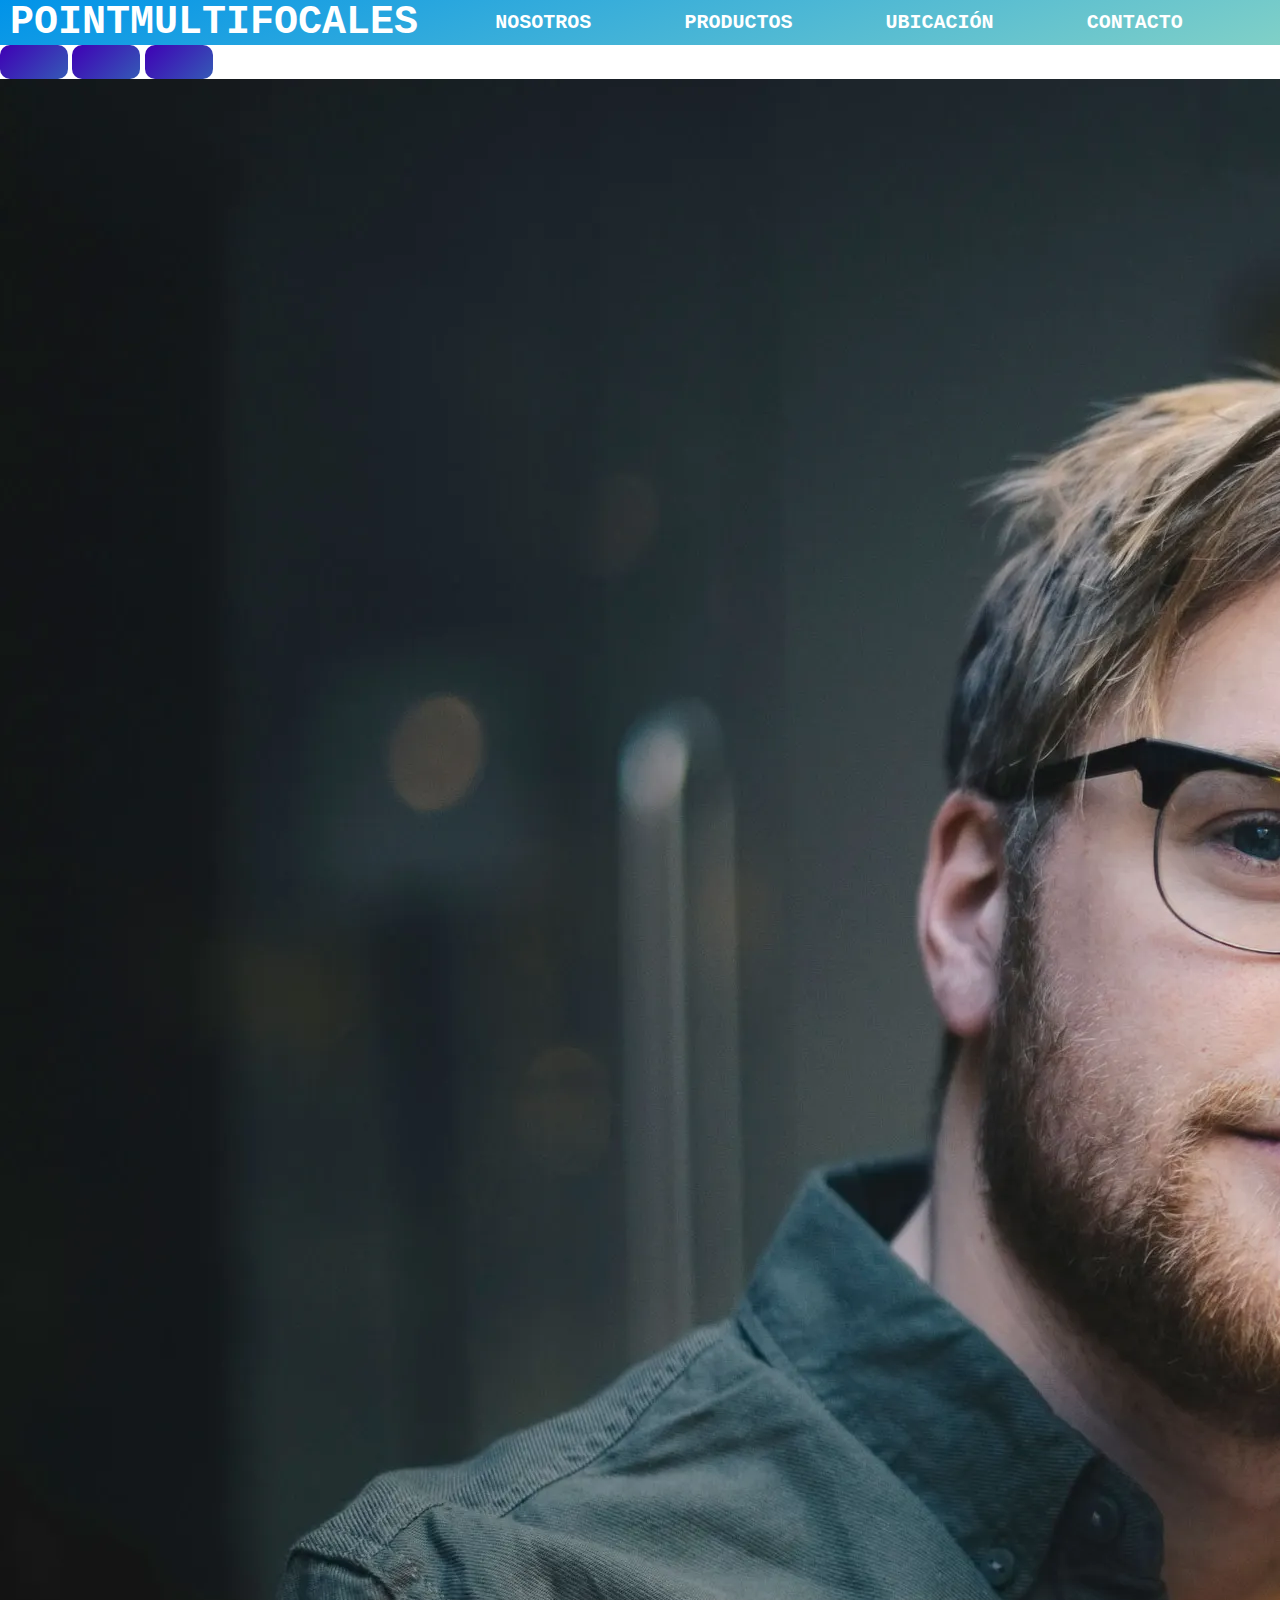
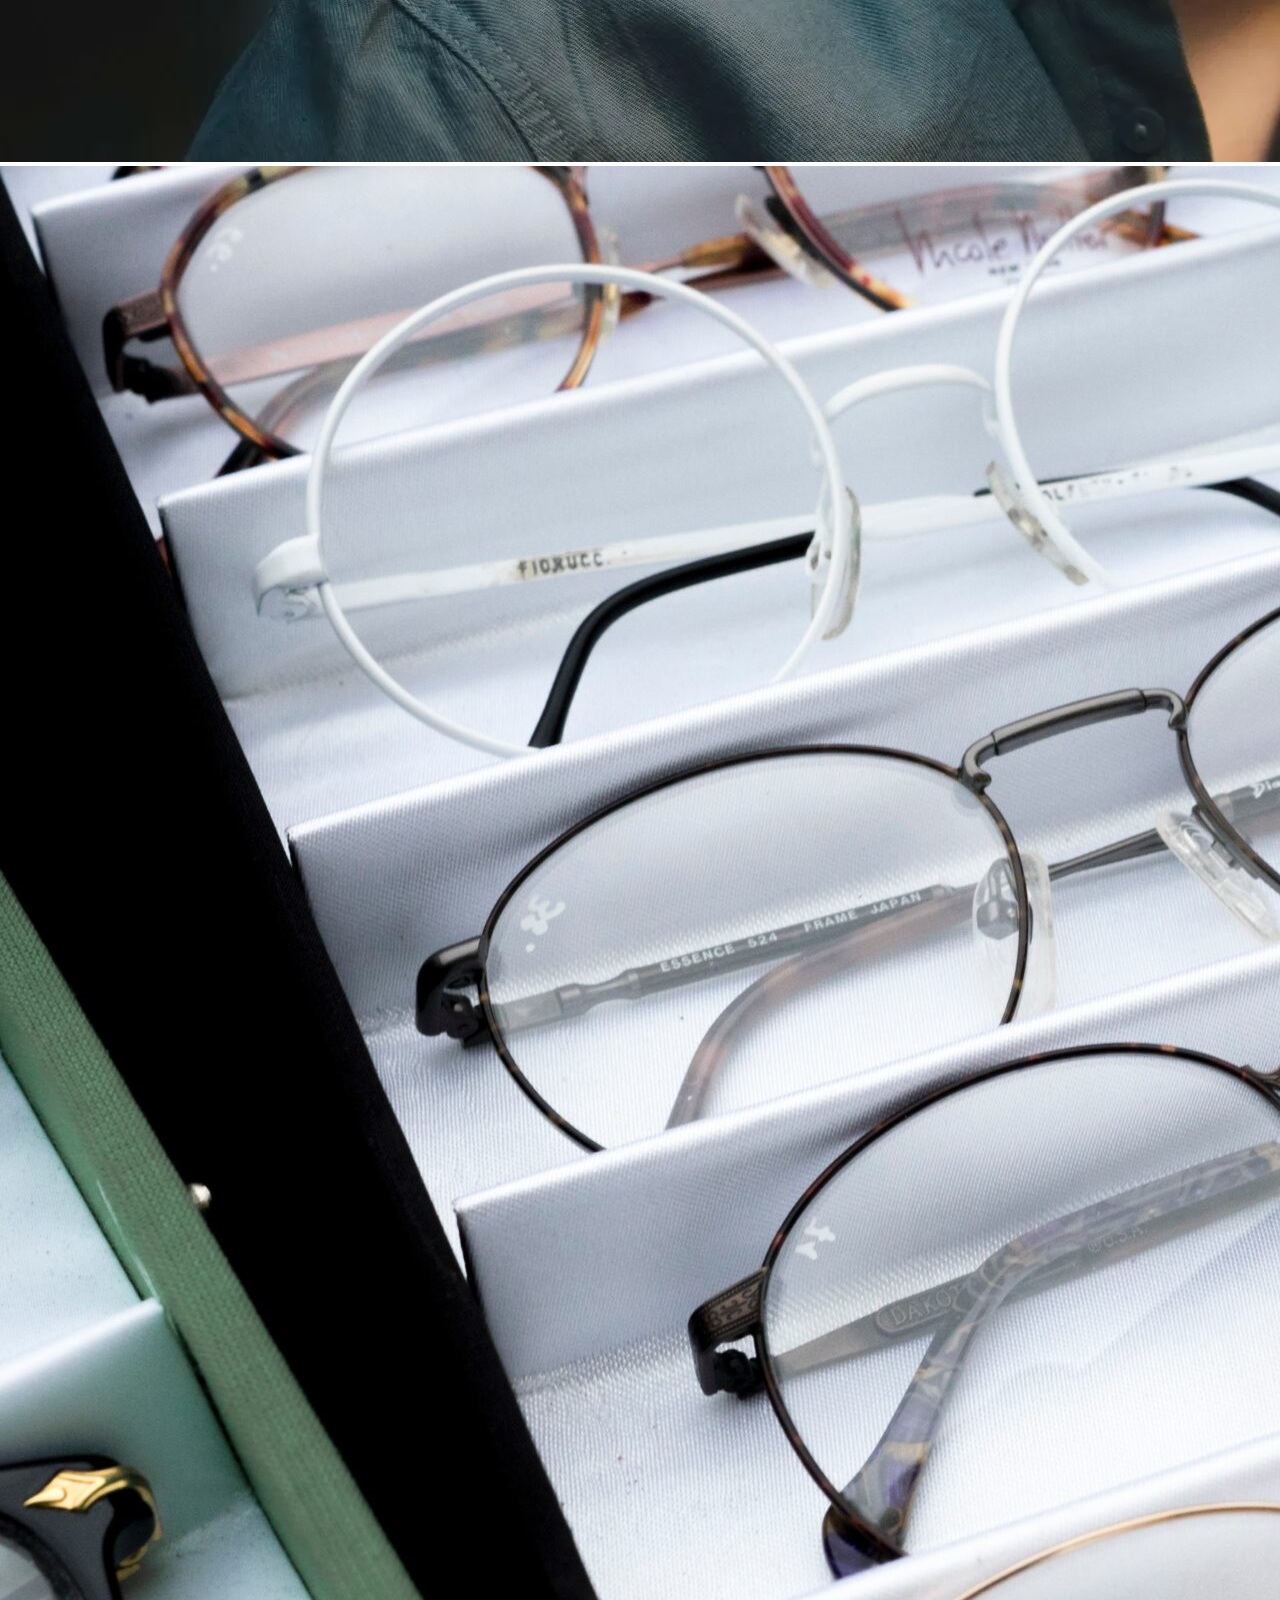
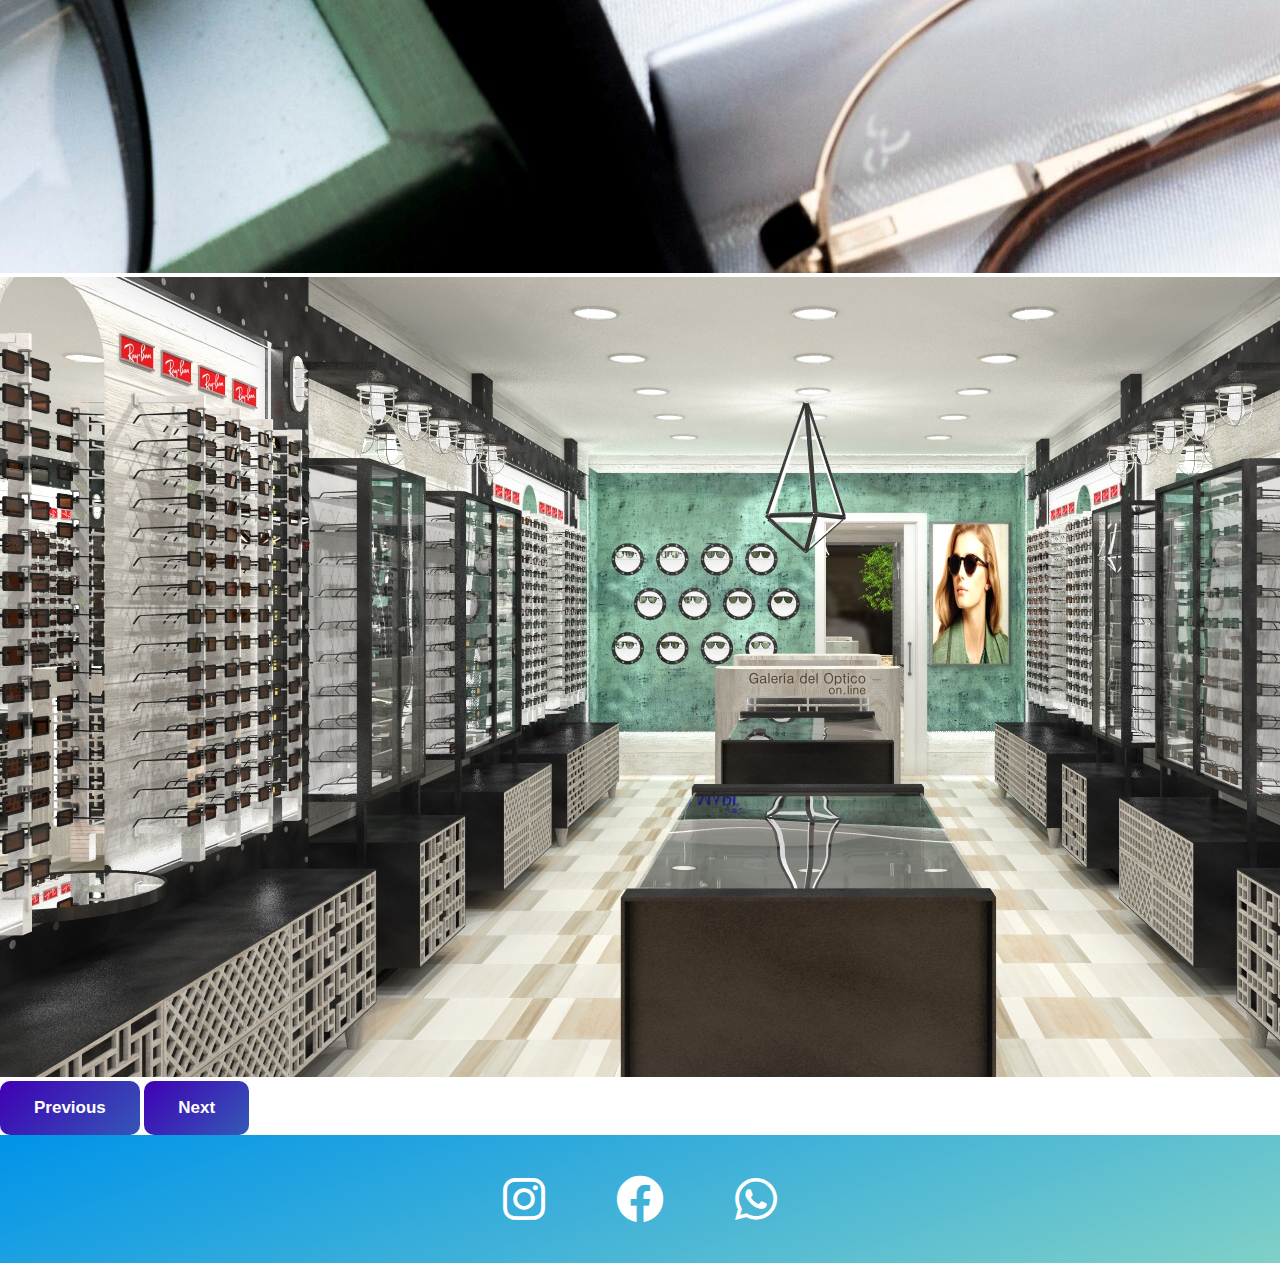
==== index.html @ 850fc4e5 "PointMultifocales.Ignacio Bichara" ====
<!DOCTYPE html>
<html lang="en">
    <head>
        <meta charset="UTF-8">
        <meta http-equiv="X-UA-Compatible" content="IE=edge">
        <meta name="viewport" content="width=device-width, initial-scale=1.0">
        <meta name="description" content="Las lentes multifocales son la mejor solución para la vista con presbicia. Permiten ver nítidamente a distancias lejanas, intermedias y cercanas.">
        <meta name="keywords" content="SALUD,LENTES,ANTEOJOS,PRESBICIA">
        <title>PointMultifocales</title>
        <link rel="icon" href="./imagenes/logo.jpeg" type="image/x-icon">  
        <!-- bootstrap -->
        <link href="https://cdn.jsdelivr.net/npm/bootstrap@5.1.3/dist/css/bootstrap.min.css" rel="stylesheet" integrity="sha384-1BmE4kWBq78iYhFldvKuhfTAU6auU8tT94WrHftjDbrCEXSU1oBoqyl2QvZ6jIW3" crossorigin="anonymous">
        <!--Stylesheet-->
        <link rel="stylesheet" href="./stylesheet/style.css">
        <link rel="stylesheet" href="./stylesheet/estilosNuevos.css">
        <!-- Font awesome -->
        <link
        href="https://cdnjs.cloudflare.com/ajax/libs/font-awesome/6.0.0/css/all.min.css"
        rel="stylesheet"/>
        <link rel="preconnect" href="https://fonts.googleapis.com">
        <link rel="preconnect" href="https://fonts.gstatic.com" crossorigin>
        <link href="https://fonts.googleapis.com/css2?family=Koulen&display=swap" rel="stylesheet">
        <!-- Stylesheet animaciones -->
        <link rel="stylesheet"href="https://cdnjs.cloudflare.com/ajax/libs/animate.css/4.1.1/animate.min.css">
    </head>
    <body>
        <header>
          <div class="titulo">
            <h1>POINTMULTIFOCALES</h1>
          </div>
                <nav class="header__menu">
                    <ul>
                            <li> <a href="secciones/nosotros.html">nosotros</a></li>
                            <li> <a href="secciones/productos.html">productos</a></li>
                            <li> <a href="secciones/ubicacion.html">ubicación</a></li>
                            <li> <a href="secciones/contacto.html">contacto</a></li>
                    </ul>
                </nav>
        </header>
        <main class="home__mainContainer">
            <div id="carouselExampleIndicators" class="carousel slide" data-bs-ride="carousel">
                <div class="carousel-indicators">
                  <button type="button" data-bs-target="#carouselExampleIndicators" data-bs-slide-to="0" class="active" aria-current="true" aria-label="Slide 1"></button>
                  <button type="button" data-bs-target="#carouselExampleIndicators" data-bs-slide-to="1" aria-label="Slide 2"></button>
                  <button type="button" data-bs-target="#carouselExampleIndicators" data-bs-slide-to="2" aria-label="Slide 3"></button>
                </div>
                <div class="carousel-inner">
                  <div class="carousel-item active">
                    <img src="./Imagenes/lentes-755650749.webp" class="d-block w-100" alt="lentes">
                  </div>
                  <div class="carousel-item">
                    <img src="./Imagenes/lentes-convergentes-scaled.jpg" class="d-block w-100" alt="lentes con escala">
                  </div>
                  <div class="carousel-item">
                    <img src="./Imagenes/04-galeria-del-optico-encabezado-04.jpg" class="d-block w-100" alt="optica">
                  </div>
                </div>
                <button class="carousel-control-prev" type="button" data-bs-target="#carouselExampleIndicators" data-bs-slide="prev">
                  <span class="carousel-control-prev-icon" aria-hidden="true"></span>
                  <span class="visually-hidden">Previous</span>
                </button>
                <button class="carousel-control-next" type="button" data-bs-target="#carouselExampleIndicators" data-bs-slide="next">
                  <span class="carousel-control-next-icon" aria-hidden="true"></span>
                  <span class="visually-hidden">Next</span>
                </button>
              </div>
            
        </main>


            <footer>
                <div class="Footer__Contacto">
                  <a href=""><i class="fa-brands fa-instagram"></i></a>
                  <a href=""><i class="fa-brands fa-facebook"></i></a>
                  <a href="" class="logoWp"><i class="fa-brands fa-whatsapp"></i></a>
              </div>
            </footer>
            <script src="https://cdn.jsdelivr.net/npm/bootstrap@5.1.3/dist/js/bootstrap.bundle.min.js" integrity="sha384-ka7Sk0Gln4gmtz2MlQnikT1wXgYsOg+OMhuP+IlRH9sENBO0LRn5q+8nbTov4+1p" crossorigin="anonymous"></script>
    
        </body>

</html>
---- stylesheet/style.css ----
* {
    margin: 0;
    padding: 0;
    box-sizing: border-box;
    font-family: Arial, Helvetica, sans-serif;
    scroll-behavior: smooth;
}



a{
    text-decoration: solid;
    color: white;
    font-family:'Courier New', Courier, monospace;
    font-size: 20px;
}

p{
    text-decoration: solid;

    color: whitesmoke;

}

/* header*/



/* Header Index */


/* media queries header */
@media screen and (max-width:480px) {

header .header__menu {
flex-direction: row;
position: inherit;
}
  
header.header__menu ul {
flex-direction: row;
justify-content: space-evenly;
}
}


.home__mainContainer ul{
    display:flex;
    align-items: center;
    flex-direction: row;
    justify-content:center;
}

.info{
font-size: 2rem;
color: white;
text-transform: uppercase;
background: rgb(236,235,246);
background: linear-gradient(90deg, rgba(2,0,36,1) 0%, rgba(9,9,121,1) 35%, rgba(0,212,255,1) 100%);
padding: 1rem 0;
width: 100%;
text-align: center;
margin-bottom: 10px;
}

/* Footer */

footer {
    height: 8rem;
    background-color: #0093E9;
    background-image: linear-gradient(160deg, #0093E9 0%, #80D0C7 100%);
    display: flex;
    justify-content: center;
    align-items: center;
    box-shadow: 5px 5px 10px rgba(0, 0, 0, 0.1);
}
  
 footer .Footer__Contacto {
    display: flex;
    justify-content: space-evenly;
    width: 100%;
    max-width: 400px;
    margin: 0 auto;
}
 
footer .Footer__Contacto a {
    display: flex;
    justify-content: center;
    align-items: center;
    font-size: 3rem;
    width: 4rem;
    height: 4rem;
    color: white;
    border-radius: 50%;
}

/* Media queries footer */

@media screen and (min-width: 460px) {
 footer .footer__Footer__Contacto a {
font-size: 3rem;
 width: 4rem;
 height: 4rem;
    }
  }

  /* fin media queries footer  */

/* Contacto */

.contact__mainContainer {
    min-height: 90vh;
    display: grid;
    align-items: center;
}

.contact__mainContainer .contact__form {
    display: grid;
    justify-content: center;
    align-items: center;
}

.contact__mainContainer .contact__form input {
    height: 2.5rem;
    padding: 1rem;
    outline: none;
    margin-bottom: 1rem;
}

.contact__mainContainer .contact__form textarea {
    padding: 1rem;
    resize: none;
    margin-bottom: 1rem;
}



/* Ubicaciòn */

.main_card{
min-height: 90vh;
display: grid;
flex-direction: row-reverse;
justify-content: center;
}

.card_ubicacion{
    margin-top: 20px;
    justify-content:space-around ;
    width: 100%;
    height: 100%;
}




@media screen (max-width:480px){
 

.main_card{
display: flex;
flex-direction: column;
justify-content: space-around;
margin-top: 20px;
margin-bottom: 20px;
}

}

/* servicios y productos */
.menu{
    display: flex;
    flex-direction: row;
    justify-content: space-between;}

.texto{
    display: flex;
    flex-direction: row;
    justify-content: space-around;
    align-items: center;
}
.imagenes{
    margin-top: 50px;
    display:flex;
    flex-direction: column;
    justify-content: space-evenly;
    align-items: center;
}

.card{
    width: 40%;
    border: solid 2px white;
    background-color: black;
    padding: 20px;
    margin-bottom: 10px;
    margin-top: 5px;
}
.card>img{
width: 100%;
}

/* GRID */


.Product__section--grid{
display: grid;
align-items: center;
text-align: center;
width: 100%;
height: 100%;
font-size: 1rem;
}


#Footer__Contacto
{
display: grid;
align-items: center;
text-align: center;
width: 100%;
height: 100%;
font-size: 1rem;
}




/* slider */



@media screen (max-width:480px){

.home__mainContainer ul{
flex-direction:column;
}

.Product__section--grid{
flex-direction: column;
justify-content: center;
}


}


/* Botones de compra Productos */
button {
    background: linear-gradient(-45deg, #3f00b5, #9f69fe, #27c8b7, #3f00b5);
    background-size: 800% 400%;
    padding: 1em 2em;
    display: inline-block;
    border: none;
    border-radius: 10px;
    font-size: 17px;
    font-weight: 700;
    color: white;
    transition: all .5s ease-in-out;
    animation: gradient 10s infinite cubic-bezier(.62, .28, .23, .99) both;
}

button:hover {
animation: gradient 3s infinite;
transform: scale(1.05);
}

button:active {
animation: gradient 3s infinite;
transform: scale(0.8);
}

@keyframes gradient {
0% {
    background-position: 0% 50%;
}

50% {
    background-position: 100% 50%;
}

100% {
    background-position: 0% 50%;
}
}

/* servicios */
.section_video{
display: flex;
align-items: row;
justify-content: space-around;
margin-bottom: 20px;
}

@media screen (min-width: 480px){

.home_maincontainer{
display: flex;
flex-direction:column;
}

.section_video{
display: flex;
flex-direction: column;
align-self: center;
align-items: ;
}
}
    
}
    



/* nosotros */


.about-section{
	position:relative;
	padding:120px 0px;
}

.about-section .content-column{
	position:relative;
	margin-bottom:40px;
}

.about-section .content-column .inner-column{
	position:relative;
	padding-top:50px;
	padding-right:100px;
}

.about-section .content-column .text{
	position:relative;
	color:#777777;
	font-size:15px;
	line-height:2em;
	margin-bottom:40px;
}

.about-section .content-column .email{
	position:relative;
	color:#252525;
	font-weight:700;
	margin-bottom:50px;
}

.about-section .image-column{
	position:relative;
	margin-bottom:50px;
}

.about-section .image-column .inner-column{
	position:relative;
	padding:40px 40px 0px 0px;
	margin-left:50px;
}

.about-section .image-column .inner-column:after{
	position:absolute;
	content:'';
	right:0px;
	top:0px;
	left:40px;
	bottom:100px;
	z-index:-1;
	border:2px solid black;
}

.about-section .image-column .inner-column .image{
	position:relative;
}

.about-section .image-column .inner-column .image:before{
	position:absolute;
	content:'';
	left:-50px;
	bottom:-50px;
	width:299px;
	height:299px;
}

.about-section .image-column .inner-column .image img{
	position:relative;
	width:100%;
	display:block;
}

.about-section .image-column .inner-column .image .overlay-box{
	position:absolute;
	left:40px;
	bottom: 90px;
}



.about-section .image-column .inner-column .image .overlay-box .year-box .number{
	position:absolute;
	left:0px;
	top:0px;
	width:110px;
	height:110px;
	color:#d7a449;
	font-size:68px;
	font-weight:700;
	line-height:105px;
	text-align:center;
	background-color:#ffffff;
	border:1px solid #000000;
}
.about-section .btn-style-three:before {
    position: absolute;
    content: '';
    left: 10px;
    top: 10px;
    z-index: -1;
    right: -10px;
    bottom: -10px;
    background: url(https://i.ibb.co/DKn55Qz/pattern-1.jpg) repeat;
}
.about-section .btn-style-three:hover {
    color: #ffffff;
    background: #d7a449;
}
.about-section .btn-style-three {
    position: relative;
    line-height: 24px;
    color: #252525;
    font-size: 15px;
    font-weight: 700;
    background: none;
    display: inline-block;
    padding: 11px 40px;
    background-color: #ffffff;
    text-transform: capitalize;
    border: 2px solid black;
    font-family: 'Arimo', sans-serif;
}
.sec-title2{
	color:#fff;
}
.sec-title {
    position: relative;
    padding-bottom: 40px;
}
.sec-title .title {
    position: relative;
    color: black;
    font-size: 18px;
    font-weight: 700;
    padding-right: 50px;
    margin-bottom: 15px;
    display: inline-block;
    text-transform: capitalize;
}
.sec-title .title:before {
    position: absolute;
    content: '';
    right: 0px;
    bottom: 7px;
    width: 40px;
    height: 1px;
    background-color: #bbbbbb;
}

.titulo h1{
font-family:'Courier New', Courier, monospace;
color: white;
font-size: 40px;
margin-left: 10px;
}
---- stylesheet/estilosNuevos.css ----
* {
  margin: 0;
  padding: 0;
  box-sizing: border-box;
  font-family: Arial, Helvetica, sans-serif;
  scroll-behavior: smooth; }

main .contact__mainContainer {
  min-height: 90vh;
  display: grid;
  align-items: center; }

main .contact__mainContainer .contact__form {
  display: grid;
  justify-content: center;
  align-items: center; }

main .contact__mainContainer .contact__form input {
  height: 2.5rem;
  padding: 1rem;
  outline: none;
  margin-bottom: 1rem; }

main .contact__mainContainer .contact__form textarea {
  padding: 1rem;
  resize: none;
  margin-bottom: 1rem; }

header {
  display: flex;
  flex-direction: row;
  justify-content: space-between;
  align-items: center;
  position: sticky;
  background-color: #0093E9;
  background-image: linear-gradient(160deg, #0093E9 0%, #80D0C7 100%);
  }
  header nav {
    width: 50%;
    margin-right: 20px; }
  header .header__menu {
    width: 100%; }
  header .header__menu ul {
    display: flex;
    flex-direction: row;
    justify-content: space-evenly;
    width: 100%; }
  header .header__menu ul li {
    text-transform: uppercase;
    font-weight: 600;
    border-radius: 5px;
    padding: 0.5rem;
    display: inline-block;
    margin: 0 0.5rem;
    animation: bounce;
    animation-duration: 2s; }

main .home__mainContainer .carouselslide {
  flex-direction: row;
  align-items: center; }

main .home__mainContainer .ul.slider li {
  flex-direction: row;
  height: 30%;
  margin-right: 10px;
  margin-bottom: 30px;
  border: solid black;
  justify-content: space-between;
  padding-top: 30vh;
  font-family: 'Segoe UI', Tahoma, Geneva, Verdana, sans-serif;
  font-weight: bold;
  font-size: 3rem;
  text-align: center; }

main .contact__mainContainer {
  min-height: 90vh;
  display: grid;
  align-items: center; }

main .contact__mainContainer .contact__form {
  display: grid;
  justify-content: center;
  align-items: center; }

main .contact__mainContainer .contact__form input {
  height: 2.5rem;
  padding: 1rem;
  outline: none;
  margin-bottom: 1rem; }

main .contact__mainContainer .contact__form textarea {
  padding: 1rem;
  resize: none;
  margin-bottom: 1rem; }
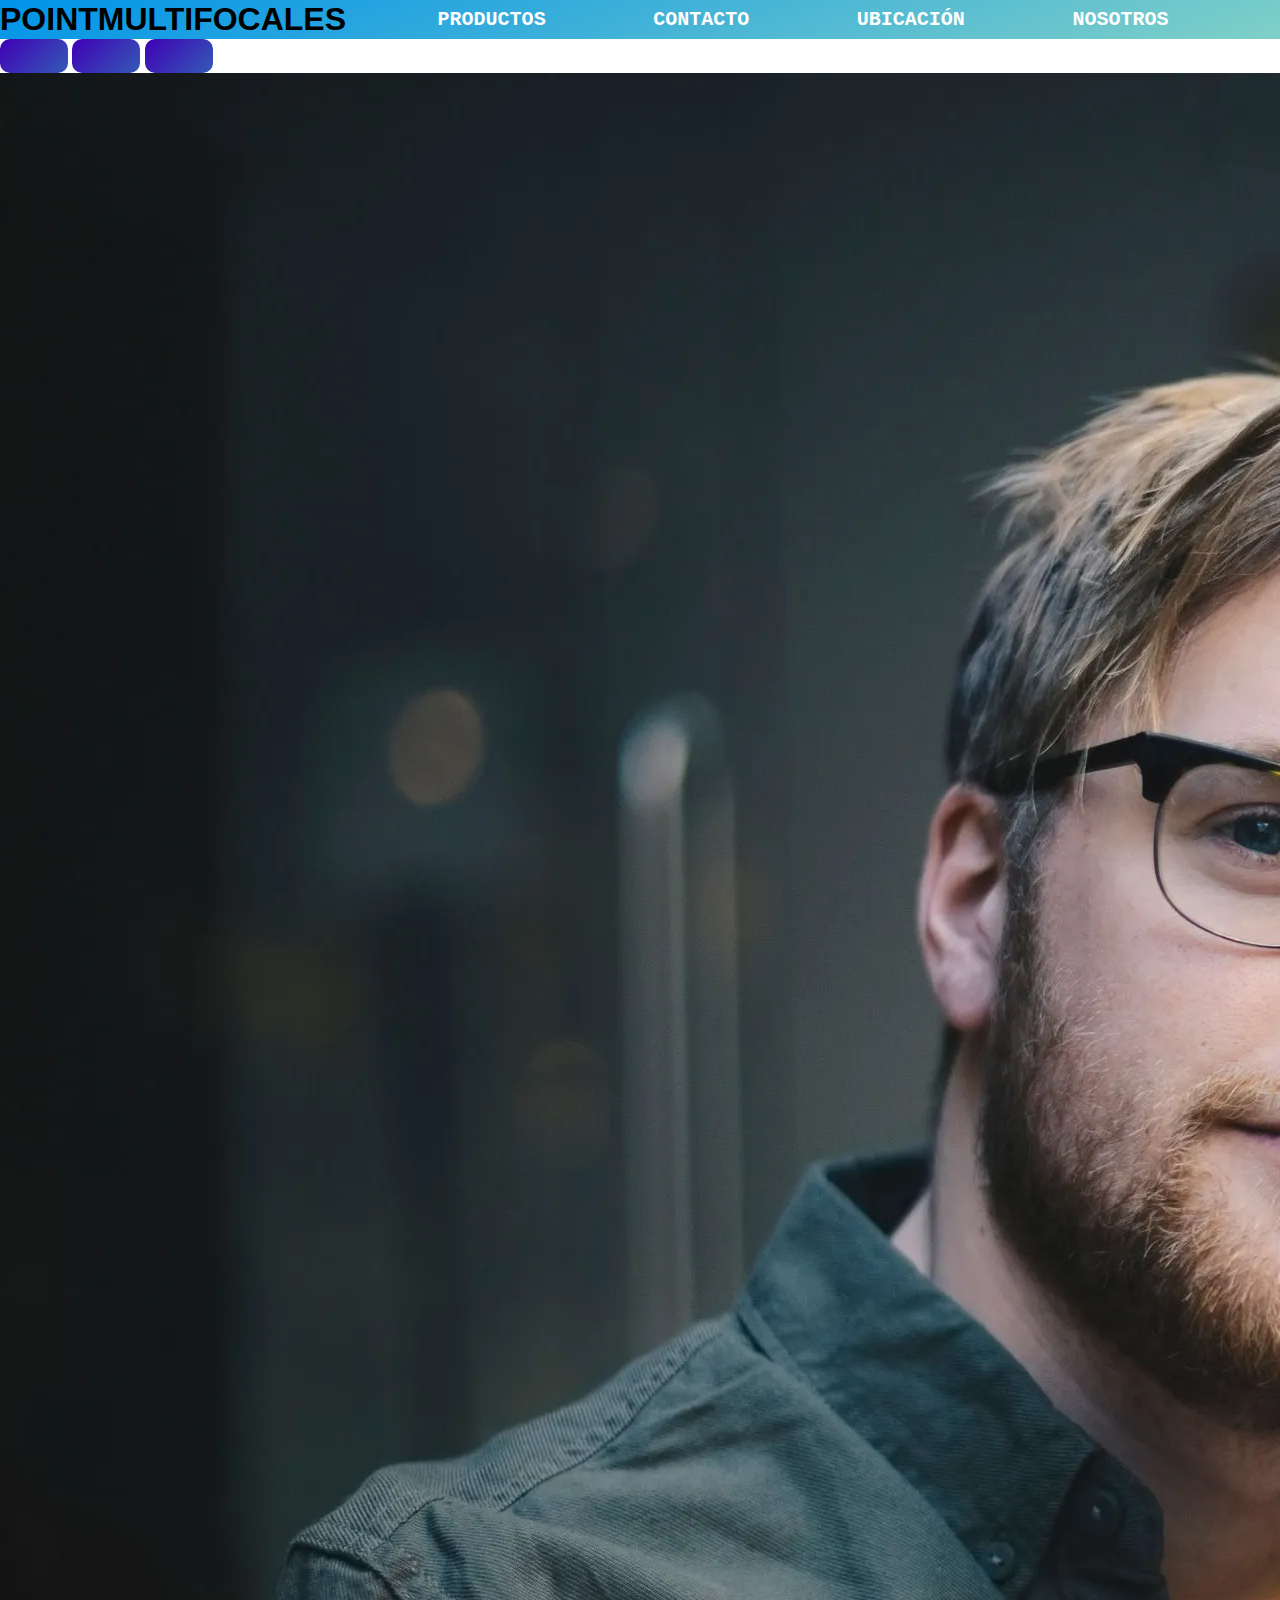
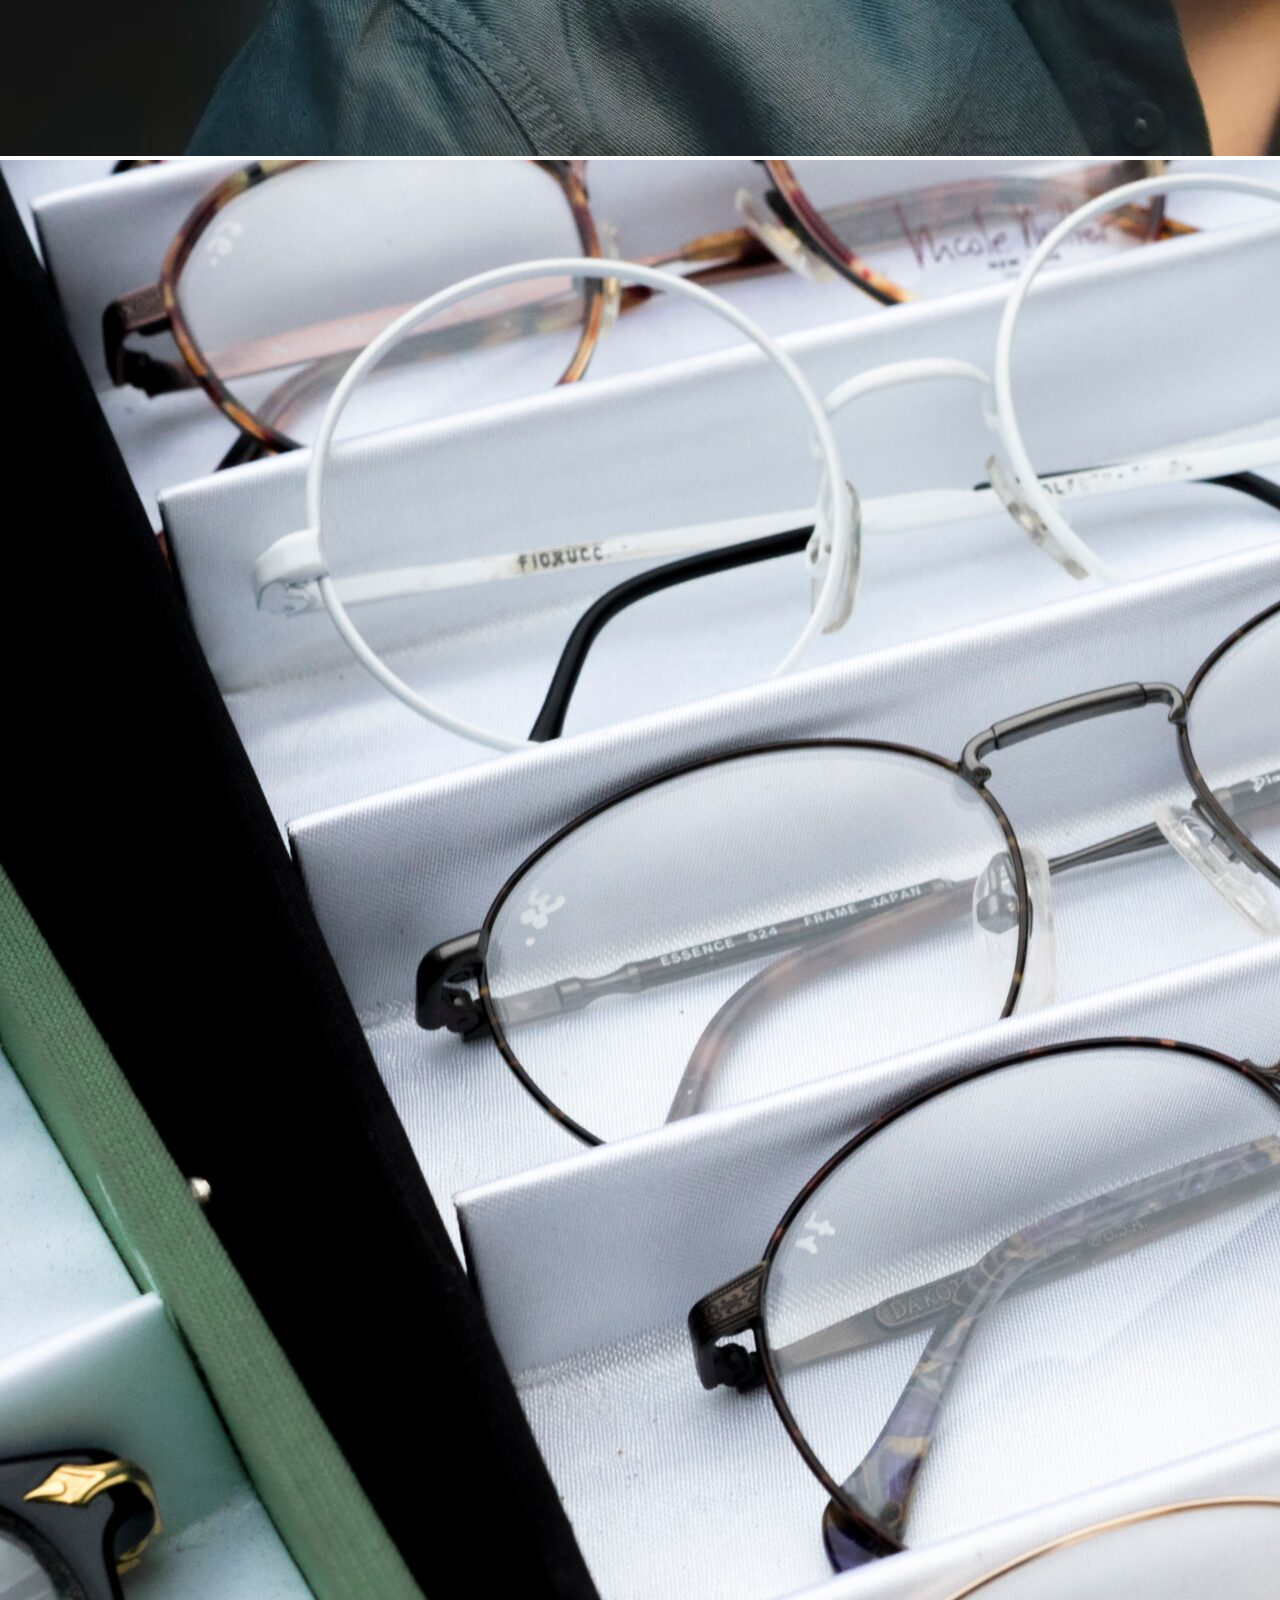
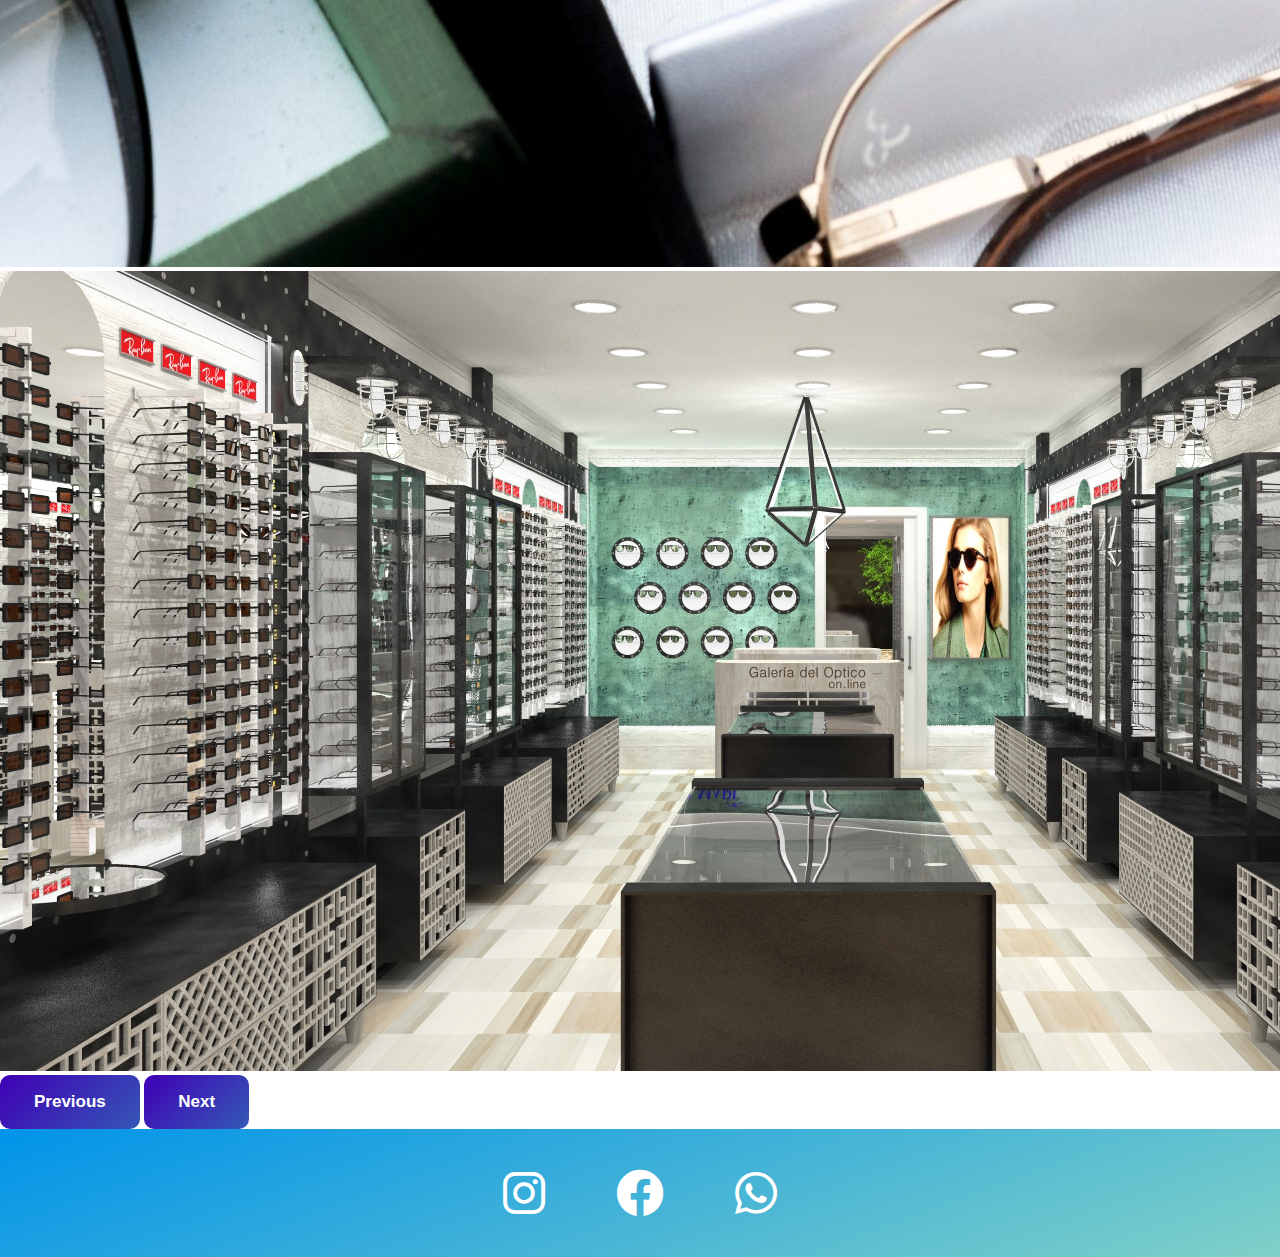
==== commit 26d749b9: "PointMultifocales-Ignacio Bichara" ====
--- a/index.html
+++ b/index.html
@@ -11,7 +11,6 @@
         <!-- bootstrap -->
         <link href="https://cdn.jsdelivr.net/npm/bootstrap@5.1.3/dist/css/bootstrap.min.css" rel="stylesheet" integrity="sha384-1BmE4kWBq78iYhFldvKuhfTAU6auU8tT94WrHftjDbrCEXSU1oBoqyl2QvZ6jIW3" crossorigin="anonymous">
         <!--Stylesheet-->
-        <link rel="stylesheet" href="./stylesheet/style.css">
         <link rel="stylesheet" href="./stylesheet/estilosNuevos.css">
         <!-- Font awesome -->
         <link
@@ -29,12 +28,20 @@
             <h1>POINTMULTIFOCALES</h1>
           </div>
                 <nav class="header__menu">
-                    <ul>
-                            <li> <a href="secciones/nosotros.html">nosotros</a></li>
-                            <li> <a href="secciones/productos.html">productos</a></li>
-                            <li> <a href="secciones/ubicacion.html">ubicación</a></li>
-                            <li> <a href="secciones/contacto.html">contacto</a></li>
-                    </ul>
+                  <ul class="nav">
+                    <li class="nav-item">
+                      <a class="nav-link active" aria-current="page" href="./secciones/productos.html">productos</a>
+                    </li>
+                    <li class="nav-item">
+                      <a class="nav-link" href="./secciones/contacto.html">contacto</a>
+                    </li>
+                    <li class="nav-item">
+                      <a class="nav-link" href="./secciones/ubicacion.html">ubicación</a>
+                    </li>
+                    <li class="nav-item">
+                      <a class="nav-link" href="./secciones/nosotros.html">nosotros</a>
+                    </li>
+                  </ul>
                 </nav>
         </header>
         <main class="home__mainContainer">
--- a/stylesheet/estilosNuevos.css
+++ b/stylesheet/estilosNuevos.css
@@ -1,3 +1,4 @@
+
 * {
   margin: 0;
   padding: 0;
@@ -5,26 +6,60 @@
   font-family: Arial, Helvetica, sans-serif;
   scroll-behavior: smooth; }
 
-main .contact__mainContainer {
-  min-height: 90vh;
-  display: grid;
-  align-items: center; }
-
-main .contact__mainContainer .contact__form {
-  display: grid;
-  justify-content: center;
-  align-items: center; }
-
-main .contact__mainContainer .contact__form input {
-  height: 2.5rem;
-  padding: 1rem;
-  outline: none;
-  margin-bottom: 1rem; }
-
-main .contact__mainContainer .contact__form textarea {
-  padding: 1rem;
-  resize: none;
-  margin-bottom: 1rem; }
+  
+a{
+  text-decoration: solid;
+  color: white;
+  font-family:'Courier New', Courier, monospace;
+  font-size: 20px;
+}
+
+p{
+  text-decoration: solid;
+
+  color: whitesmoke;
+
+
+}
+
+  
+.main_card{
+  display: flex;
+  margin-bottom: 20px;
+  margin-top: 20px;
+  justify-content: space-between;
+  
+  }
+  .contenedor
+  {   
+      display: flex;
+    width: 1024px;
+    margin: 0 auto;
+    height: 500px;
+  }
+  
+  .ubicacion{
+      background: #9a9eab;
+      height: 500px;
+      width: 100%;
+      text-align: center;
+      margin-top: 10px;
+      margin-bottom: 20px;
+      margin-right: 10px;
+  }
+  
+  .p-horario {
+  color: black;
+  font-weight: bold;
+      }
+      
+  .mapa{
+  width: 100%;
+  height: 500px;
+  margin-top: 10px;
+  margin-bottom: 20px;
+      }
+
 
 header {
   display: flex;
@@ -33,8 +68,7 @@
   align-items: center;
   position: sticky;
   background-color: #0093E9;
-  background-image: linear-gradient(160deg, #0093E9 0%, #80D0C7 100%);
-  }
+  background-image: linear-gradient(160deg, #0093E9 0%, #80D0C7 100%); }
   header nav {
     width: 50%;
     margin-right: 20px; }
@@ -72,23 +106,353 @@
   font-size: 3rem;
   text-align: center; }
 
-main .contact__mainContainer {
-  min-height: 90vh;
+.formulario {
+  width: 500px;
+  max-width: 100%;
+  margin: auto;
+  margin-top: 30px;
+  padding: 20px;
+  box-shadow: 0 0 20px 1px rgba(0, 0, 0, 0.3);
+  position: relative; }
+
+.formulario__titulo {
+  text-align: center;
+  margin-top: 0;
+  color: rgba(0, 0, 0, 0.7); }
+
+.formulario__input, .formulario__label, .formulario__submit {
+  display: block;
+  width: 100%;
+  font-size: 1.3em; }
+
+.formulario__input {
+  padding: 20px;
+  background: rgba(0, 0, 0, 0.1);
+  border: 1px solid rgba(0, 0, 0, 0.3);
+  margin-bottom: 40px; }
+
+.formulario__input:focus {
+  outline: 1px solid rgba(0, 0, 0, 0.7); }
+
+.formulario__input:focus + .formulario__label {
+  margin-top: -135px; }
+
+.formulario__label {
+  padding-left: 15px;
+  position: absolute;
+  margin-top: -85px;
+  z-index: -20;
+  color: rgba(0, 0, 0, 0.5);
+  transition: all 0.2s; }
+
+.formulario__submit {
+  background: linear-gradient(-45deg, #3f00b5, #9f69fe, #27c8b7, #3f00b5);
+  color: white;
+  padding: 10px 20px;
+  cursor: pointer;
+  border: none; }
+
+.fijar {
+  margin-top: -135px; }
+
+.about-section {
+  position: relative;
+  padding: 120px 0px; }
+
+.about-section .content-column {
+  position: relative;
+  margin-bottom: 40px; }
+
+.about-section .content-column .inner-column {
+  position: relative;
+  padding-top: 50px;
+  padding-right: 100px; }
+
+.about-section .content-column .text {
+  position: relative;
+  color: #777777;
+  font-size: 15px;
+  line-height: 2em;
+  margin-bottom: 40px; }
+
+.about-section .content-column .email {
+  position: relative;
+  color: #252525;
+  font-weight: 700;
+  margin-bottom: 50px; }
+
+.about-section .image-column {
+  position: relative;
+  margin-bottom: 50px; }
+
+.about-section .image-column .inner-column {
+  position: relative;
+  padding: 40px 40px 0px 0px;
+  margin-left: 50px; }
+
+.about-section .image-column .inner-column:after {
+  position: absolute;
+  content: '';
+  right: 0px;
+  top: 0px;
+  left: 40px;
+  bottom: 100px;
+  z-index: -1;
+  border: 2px solid black; }
+
+.about-section .image-column .inner-column .image {
+  position: relative; }
+
+.about-section .image-column .inner-column .image:before {
+  position: absolute;
+  content: '';
+  left: -50px;
+  bottom: -50px;
+  width: 299px;
+  height: 299px; }
+
+.about-section .image-column .inner-column .image img {
+  position: relative;
+  width: 100%;
+  display: block; }
+
+.about-section .image-column .inner-column .image .overlay-box {
+  position: absolute;
+  left: 40px;
+  bottom: 90px; }
+
+.about-section .image-column .inner-column .image .overlay-box .year-box .number {
+  position: absolute;
+  left: 0px;
+  top: 0px;
+  width: 110px;
+  height: 110px;
+  color: #d7a449;
+  font-size: 68px;
+  font-weight: 700;
+  line-height: 105px;
+  text-align: center;
+  background-color: #ffffff;
+  border: 1px solid #000000; }
+
+.about-section .btn-style-three:before {
+  position: absolute;
+  content: '';
+  left: 10px;
+  top: 10px;
+  z-index: -1;
+  right: -10px;
+  bottom: -10px;
+  background: url(https://i.ibb.co/DKn55Qz/pattern-1.jpg) repeat; }
+
+.about-section .btn-style-three:hover {
+  color: #ffffff;
+  background: #d7a449; }
+
+.about-section .btn-style-three {
+  position: relative;
+  line-height: 24px;
+  color: #252525;
+  font-size: 15px;
+  font-weight: 700;
+  background: none;
+  display: inline-block;
+  padding: 11px 40px;
+  background-color: #ffffff;
+  text-transform: capitalize;
+  border: 2px solid black;
+  font-family: 'Arimo', sans-serif; }
+
+.sec-title2 {
+  color: #fff; }
+
+.sec-title {
+  position: relative;
+  padding-bottom: 40px; }
+
+.sec-title .title {
+  position: relative;
+  color: black;
+  font-size: 18px;
+  font-weight: 700;
+  padding-right: 50px;
+  margin-bottom: 15px;
+  display: inline-block;
+  text-transform: capitalize; }
+
+.sec-title .title:before {
+  position: absolute;
+  content: '';
+  right: 0px;
+  bottom: 7px;
+  width: 40px;
+  height: 1px;
+  background-color: #bbbbbb; }
+
+
+  /* comienzo footer */
+  footer {
+    height: 8rem;
+    background-color: #0093E9;
+    background-image: linear-gradient(160deg, #0093E9 0%, #80D0C7 100%);
+    display: flex;
+    justify-content: center;
+    align-items: center;
+    box-shadow: 5px 5px 10px rgba(0, 0, 0, 0.1);
+}
+  
+ footer .Footer__Contacto {
+    display: flex;
+    justify-content: space-evenly;
+    width: 100%;
+    max-width: 400px;
+    margin: 0 auto;
+}
+ 
+footer .Footer__Contacto a {
+    display: flex;
+    justify-content: center;
+    align-items: center;
+    font-size: 3rem;
+    width: 4rem;
+    height: 4rem;
+    color: white;
+    border-radius: 50%;
+}
+
+@media screen and (min-width: 460px) {
+    footer .footer__Footer__Contacto a {
+   font-size: 3rem;
+    width: 4rem;
+       }
+     }
+
+     /* fin footer */
+
+
+   /* productos */
+
+     .menu{
+      display: flex;
+      flex-direction: row;
+      justify-content: space-between;}
+  
+  .texto{
+      display: flex;
+      flex-direction: row;
+      justify-content: space-around;
+      align-items: center;
+  }
+  .imagenes{
+      margin-top: 50px;
+      display:flex;
+      flex-direction: column;
+      justify-content: space-evenly;
+      align-items: center;
+  }
+  
+  .card{
+      width: 40%;
+      border: solid 2px white;
+      background-color: black;
+      padding: 20px;
+      margin-bottom: 10px;
+      margin-top: 5px;
+  }
+  .card>img{
+  width: 100%;
+  }
+  
+  /* GRID */
+  
+  
+  .Product__section--grid{
   display: grid;
-  align-items: center; }
-
-main .contact__mainContainer .contact__form {
-  display: grid;
-  justify-content: center;
-  align-items: center; }
-
-main .contact__mainContainer .contact__form input {
-  height: 2.5rem;
-  padding: 1rem;
-  outline: none;
-  margin-bottom: 1rem; }
-
-main .contact__mainContainer .contact__form textarea {
-  padding: 1rem;
-  resize: none;
-  margin-bottom: 1rem; }
+  align-items: center;
+  text-align: center;
+  width: 100%;
+  height: 100%;
+  font-size: 1rem;
+  }
+
+
+  /* botones */
+  button {
+    background: linear-gradient(-45deg, #3f00b5, #9f69fe, #27c8b7, #3f00b5);
+    background-size: 800% 400%;
+    padding: 1em 2em;
+    display: inline-block;
+    border: none;
+    border-radius: 10px;
+    font-size: 17px;
+    font-weight: 700;
+    color: white;
+    transition: all .5s ease-in-out;
+    animation: gradient 10s infinite cubic-bezier(.62, .28, .23, .99) both;
+}
+
+button:hover {
+animation: gradient 3s infinite;
+transform: scale(1.05);
+}
+
+button:active {
+animation: gradient 3s infinite;
+transform: scale(0.8);
+}
+
+@keyframes gradient {
+0% {
+    background-position: 0% 50%;
+}
+
+50% {
+    background-position: 100% 50%;
+}
+
+100% {
+    background-position: 0% 50%;
+}
+}
+
+
+/* fin botones */
+
+/* ubicacion */
+
+.main_card{
+  display: flex;
+  margin-bottom: 20px;
+  margin-top: 20px;
+  justify-content: space-between;
+  
+  }
+  .contenedor
+  {   
+      display: flex;
+      width: 1024px;
+      margin: 0 auto;
+      height: 500px;
+  }
+  
+  .ubicacion{
+      background: #9a9eab;
+      height: 500px;
+      width: 100%;
+      text-align: center;
+      margin-top: 10px;
+      margin-bottom: 20px;
+      margin-right: 10px;
+  }
+  
+  .p-horario {
+  color: black;
+  font-weight: bold;
+      }
+          
+  .mapa{
+  width: 100%;
+  height: 500px;
+  margin-top: 10px;
+  margin-bottom: 20px;
+      }
